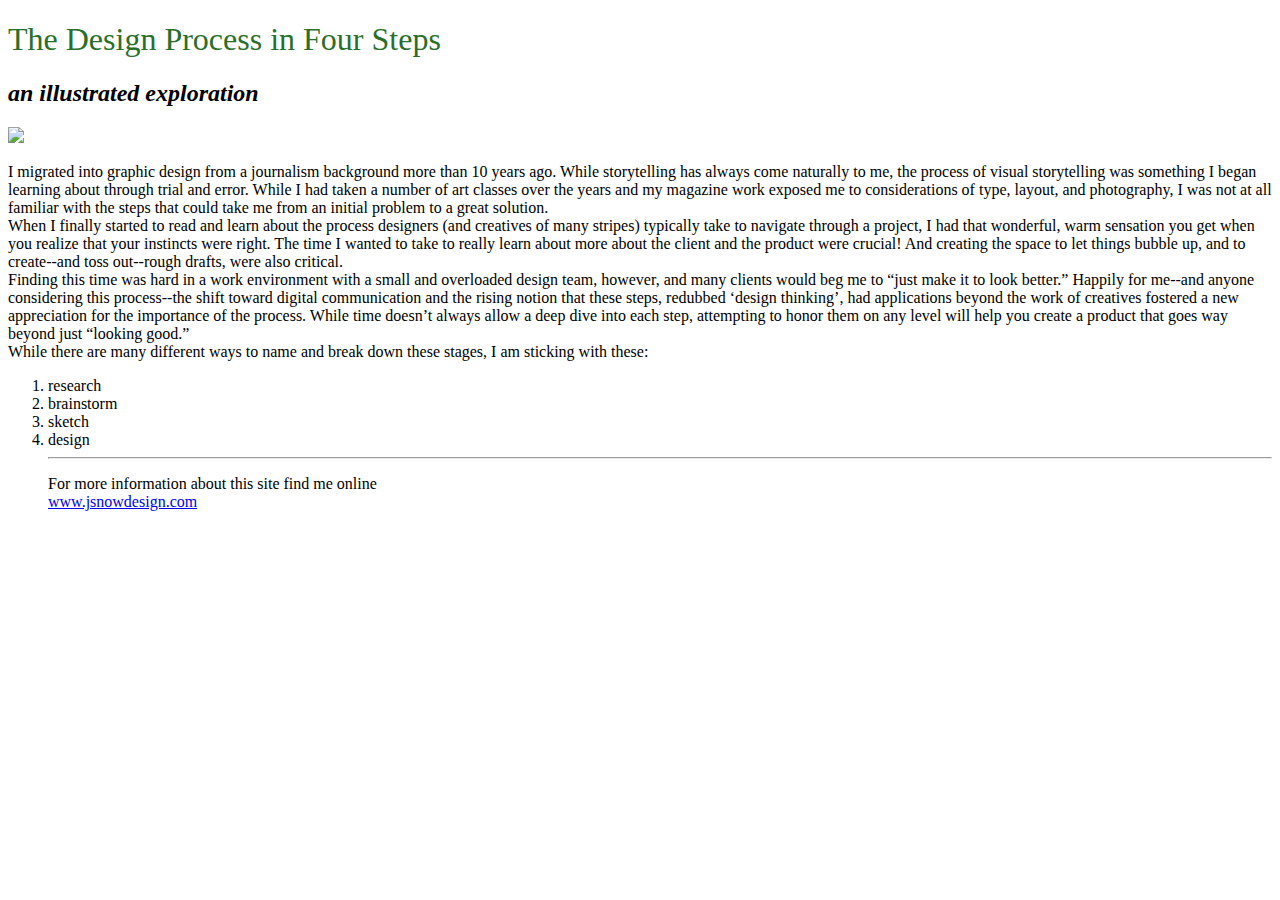
==== unit_3/index.html @ 246e0d0c "unit 3 new draft" ====
<!DOCTYPE html>
<html>
<head>
	<link rel="stylesheet" type="text/css" href="css/style.css">
<title>The Design Process</title>
<body>
	<h1>The Design Process in Four Steps</h1>
	<h2 id="tagline">an illustrated exploration</h2>
	<img src=“images/1234_header.png”>

	<p>I migrated into graphic design from a journalism background more than 10 years ago. While storytelling has always come naturally to me, the process of visual storytelling was something I began learning about through trial and error. While I had taken a number of art classes over the years and my magazine work exposed me to considerations of type, layout, and photography, I was not at all familiar with the steps that could take me from an initial problem to a great solution.<br>


	When I finally started to read and learn about the process designers (and creatives of many stripes) typically take to navigate through a project, I had that wonderful, warm sensation you get when you realize that your instincts were right. The time I wanted to take to really learn about more about the client and the product were crucial! And creating the space to let things bubble up, and to create--and toss out--rough drafts, were also critical.<br>


	Finding this time was hard in a work environment with a small and overloaded design team, however, and many clients would beg me to “just make it to look better.” Happily for me--and anyone considering this process--the shift toward digital communication and the rising notion that these steps, redubbed ‘design thinking’, had applications beyond the work of creatives fostered a new appreciation for the importance of the process. While time doesn’t always allow a deep dive into each step, attempting to honor them on any level will help you create a product that goes way beyond just “looking good.”<br>

	While there are many different ways to name and break down these stages, I am sticking with these:<br>
	</p>
	<ol>
	<li>research</li>
	<li>brainstorm</li>
	<li>sketch</li>
	<li>design</li>
<hr>
<p>For more information about this site find me online<br>
<a href="www.jsnowdesign.com">www.jsnowdesign.com</a></p>

</body>
</html>
---- unit_3/css/style.css ----
body {
    background-color: white;
    font-family: Open Sans:;
    font-size: 11;
    text-align: left;
    font-weight: 18;
}

h1 {
    color: #296F2A;
    font-size: 20;
    text-align: left;
    font-family: Open Sans;
    font-weight: 18;
}

#tagline {
	font-style: italic
}
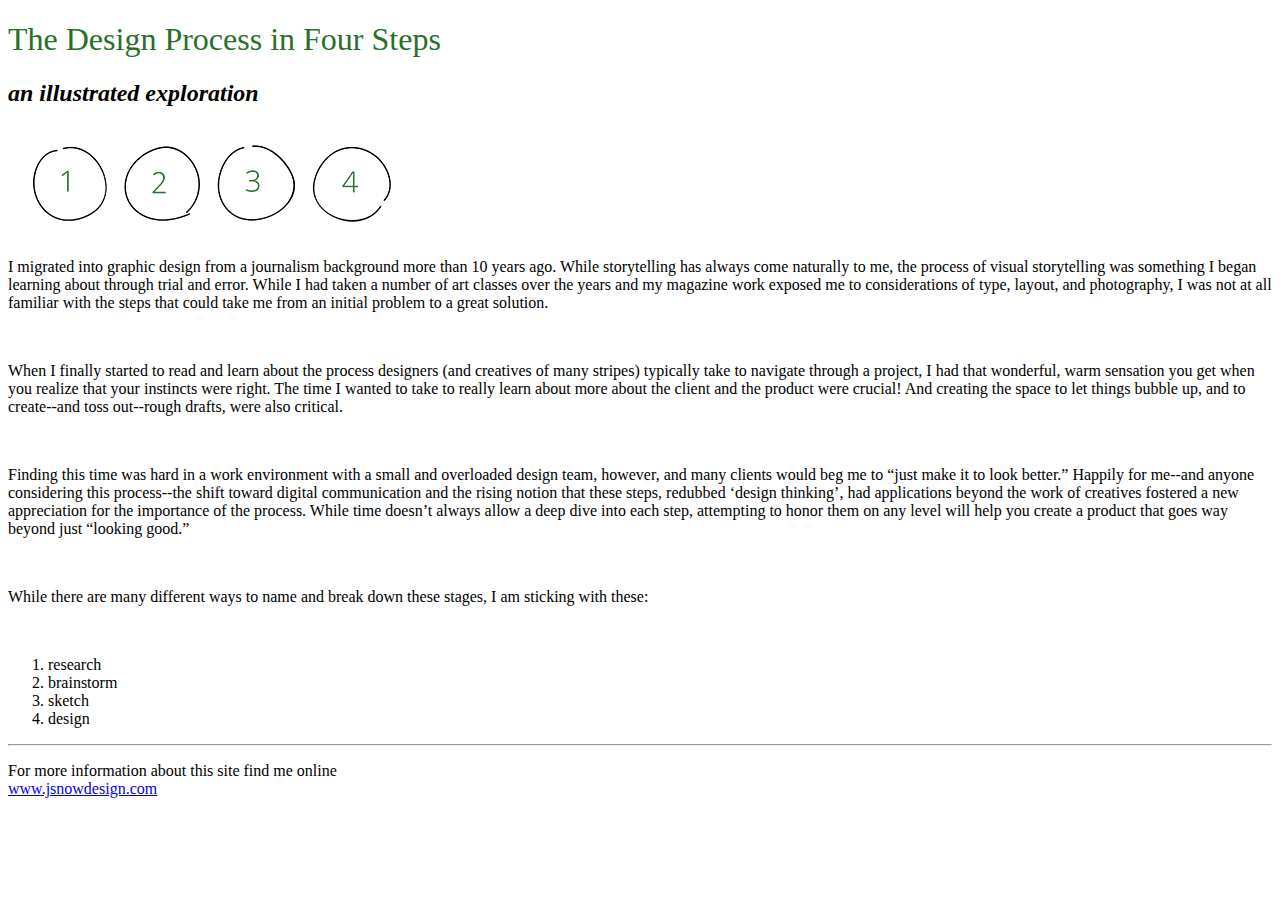
==== commit edbd7283: "changes" ====
--- a/unit_3/index.html
+++ b/unit_3/index.html
@@ -1,28 +1,30 @@
 <!DOCTYPE html>
 <html>
 <head>
-	<link rel="stylesheet" type="text/css" href="css/style.css">
+<link rel="stylesheet" type="text/css" href="css/style.css">
 <title>The Design Process</title>
 <body>
 	<h1>The Design Process in Four Steps</h1>
 	<h2 id="tagline">an illustrated exploration</h2>
-	<img src=“images/1234_header.png”>
+	<img src="images/header.png">
 
-	<p>I migrated into graphic design from a journalism background more than 10 years ago. While storytelling has always come naturally to me, the process of visual storytelling was something I began learning about through trial and error. While I had taken a number of art classes over the years and my magazine work exposed me to considerations of type, layout, and photography, I was not at all familiar with the steps that could take me from an initial problem to a great solution.<br>
+	<p>I migrated into graphic design from a journalism background more than 10 years ago. While storytelling has always come naturally to me, the process of visual storytelling was something I began learning about through trial and error. While I had taken a number of art classes over the years and my magazine work exposed me to considerations of type, layout, and photography, I was not at all familiar with the steps that could take me from an initial problem to a great solution.</p><br>
 
 
-	When I finally started to read and learn about the process designers (and creatives of many stripes) typically take to navigate through a project, I had that wonderful, warm sensation you get when you realize that your instincts were right. The time I wanted to take to really learn about more about the client and the product were crucial! And creating the space to let things bubble up, and to create--and toss out--rough drafts, were also critical.<br>
+
+	<p>When I finally started to read and learn about the process designers (and creatives of many stripes) typically take to navigate through a project, I had that wonderful, warm sensation you get when you realize that your instincts were right. The time I wanted to take to really learn about more about the client and the product were crucial! And creating the space to let things bubble up, and to create--and toss out--rough drafts, were also critical.</p><br>
 
 
-	Finding this time was hard in a work environment with a small and overloaded design team, however, and many clients would beg me to “just make it to look better.” Happily for me--and anyone considering this process--the shift toward digital communication and the rising notion that these steps, redubbed ‘design thinking’, had applications beyond the work of creatives fostered a new appreciation for the importance of the process. While time doesn’t always allow a deep dive into each step, attempting to honor them on any level will help you create a product that goes way beyond just “looking good.”<br>
 
-	While there are many different ways to name and break down these stages, I am sticking with these:<br>
-	</p>
+	<p>Finding this time was hard in a work environment with a small and overloaded design team, however, and many clients would beg me to “just make it to look better.” Happily for me--and anyone considering this process--the shift toward digital communication and the rising notion that these steps, redubbed ‘design thinking’, had applications beyond the work of creatives fostered a new appreciation for the importance of the process. While time doesn’t always allow a deep dive into each step, attempting to honor them on any level will help you create a product that goes way beyond just “looking good.”</p><br>
+
+	<p>While there are many different ways to name and break down these stages, I am sticking with these:</p><br>
 	<ol>
 	<li>research</li>
 	<li>brainstorm</li>
 	<li>sketch</li>
 	<li>design</li>
+</ol>
 <hr>
 <p>For more information about this site find me online<br>
 <a href="www.jsnowdesign.com">www.jsnowdesign.com</a></p>
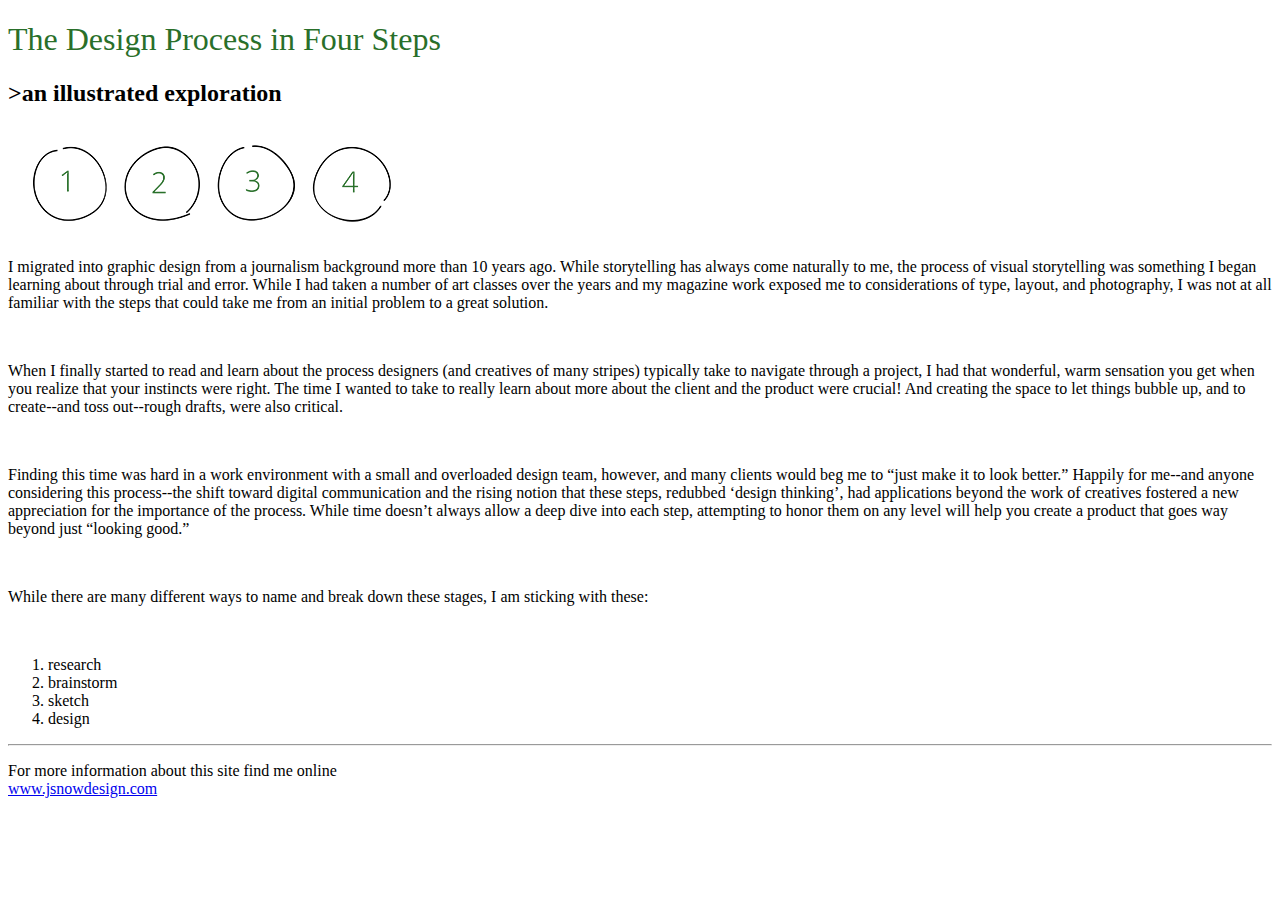
==== commit 4039cec6: "typesetting 1" ====
--- a/unit_3/index.html
+++ b/unit_3/index.html
@@ -5,15 +5,13 @@
 <title>The Design Process</title>
 <body>
 	<h1>The Design Process in Four Steps</h1>
-	<h2 id="tagline">an illustrated exploration</h2>
+	<h2>>an illustrated exploration</h2>
 	<img src="images/header.png">
 
 	<p>I migrated into graphic design from a journalism background more than 10 years ago. While storytelling has always come naturally to me, the process of visual storytelling was something I began learning about through trial and error. While I had taken a number of art classes over the years and my magazine work exposed me to considerations of type, layout, and photography, I was not at all familiar with the steps that could take me from an initial problem to a great solution.</p><br>
 
 
-
 	<p>When I finally started to read and learn about the process designers (and creatives of many stripes) typically take to navigate through a project, I had that wonderful, warm sensation you get when you realize that your instincts were right. The time I wanted to take to really learn about more about the client and the product were crucial! And creating the space to let things bubble up, and to create--and toss out--rough drafts, were also critical.</p><br>
-
 
 
 	<p>Finding this time was hard in a work environment with a small and overloaded design team, however, and many clients would beg me to “just make it to look better.” Happily for me--and anyone considering this process--the shift toward digital communication and the rising notion that these steps, redubbed ‘design thinking’, had applications beyond the work of creatives fostered a new appreciation for the importance of the process. While time doesn’t always allow a deep dive into each step, attempting to honor them on any level will help you create a product that goes way beyond just “looking good.”</p><br>
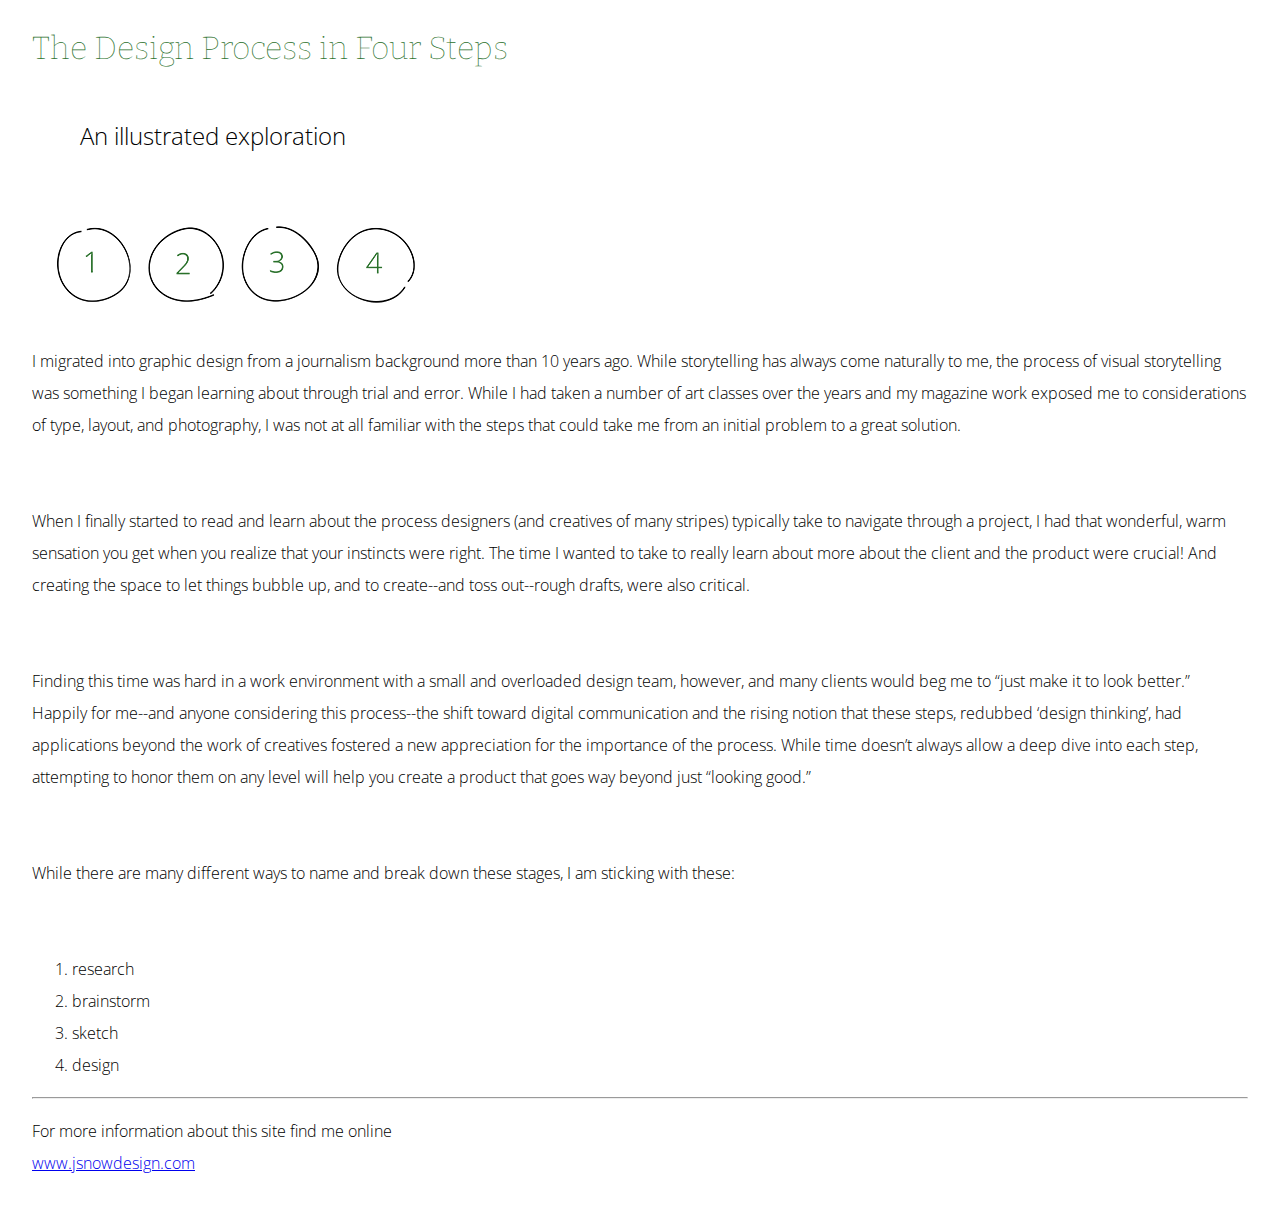
==== commit 3ba1835d: "typesetting 4" ====
--- a/unit_3/index.html
+++ b/unit_3/index.html
@@ -5,7 +5,7 @@
 <title>The Design Process</title>
 <body>
 	<h1>The Design Process in Four Steps</h1>
-	<h2>>an illustrated exploration</h2>
+	<h2>An illustrated exploration</h2>
 	<img src="images/header.png">
 
 	<p>I migrated into graphic design from a journalism background more than 10 years ago. While storytelling has always come naturally to me, the process of visual storytelling was something I began learning about through trial and error. While I had taken a number of art classes over the years and my magazine work exposed me to considerations of type, layout, and photography, I was not at all familiar with the steps that could take me from an initial problem to a great solution.</p><br>
--- a/unit_3/css/style.css
+++ b/unit_3/css/style.css
@@ -1,20 +1,32 @@
+@import url('https://fonts.googleapis.com/css?family=Bitter|Open+Sans');
+
+
 body {
     background-color: white;
-    font-family: Open Sans:;
-    font-size: 11;
+    font-family: 'Open Sans', sans-serif;
+    font-size: 12;
     text-align: left;
     font-weight: 18;
+    line-height: 2em;
+    margin: 2em;
 }
 
 h1 {
     color: #296F2A;
-    font-size: 20;
+    font-size: 25;
     text-align: left;
-    font-family: Open Sans;
+    font-family: 'Bitter', sans-serif;
     font-weight: 18;
 }
 
-#tagline {
-	font-style: italic
+h2 {
+	font-family: 'Open Sans', sans-serif;
+    font-size: 14;
+    text-align: left;
+    font-weight: 18;
+    line-height: 2em;
+    margin: 2em;
 }
 
+font-family: 'Bitter', serif;
+font-family: 'Open Sans', sans-serif;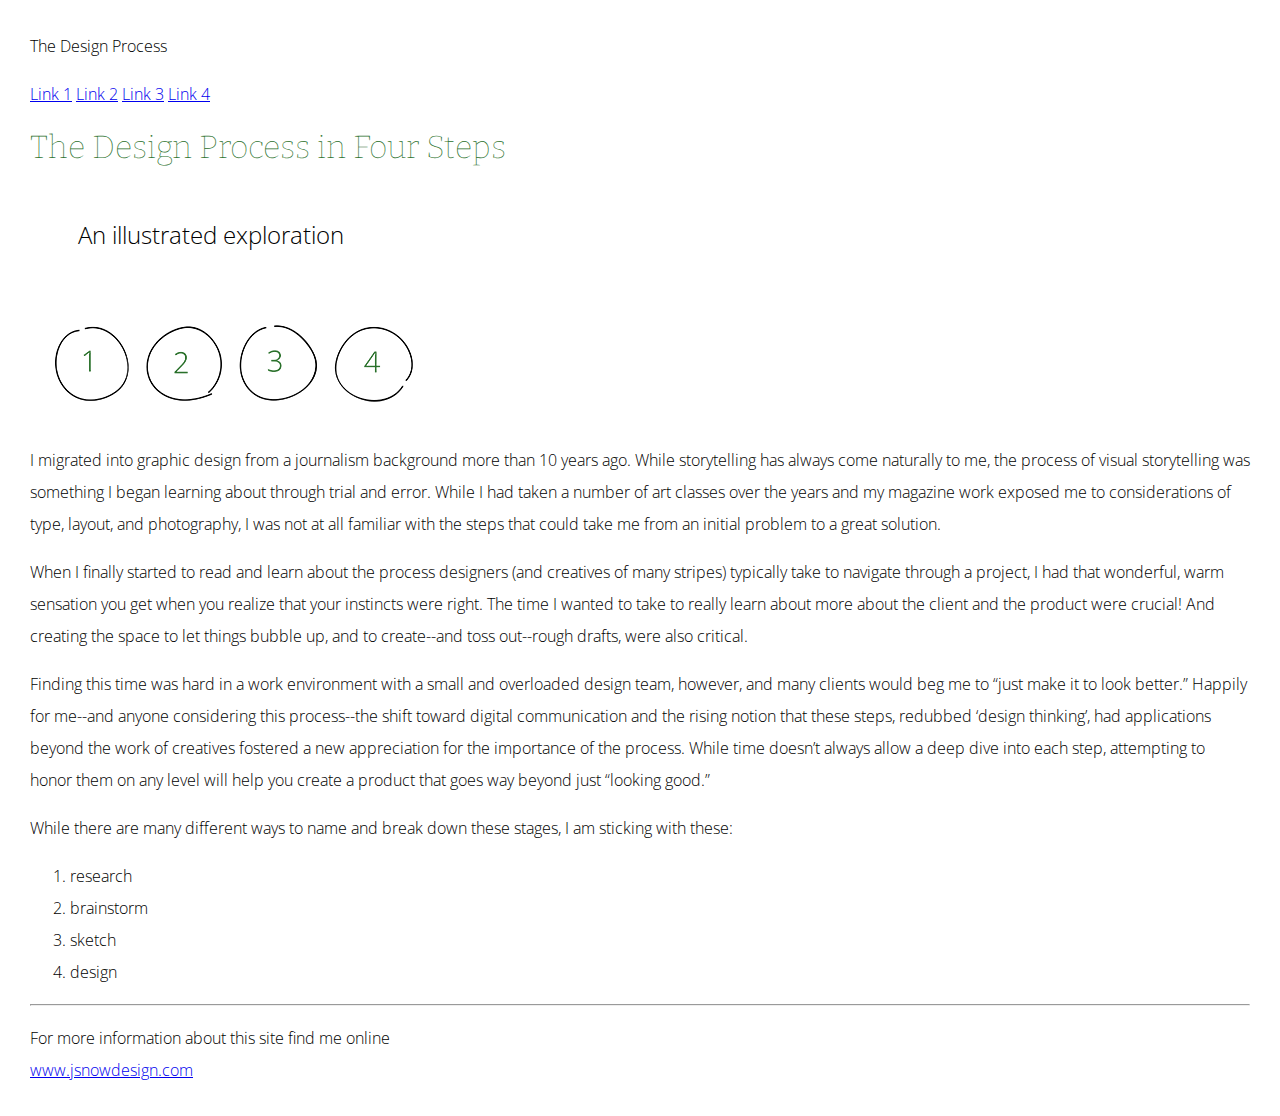
==== commit 01fcd437: "Merge pull request #1 from jhumbrac/patch-1" ====
--- a/unit_3/index.html
+++ b/unit_3/index.html
@@ -1,31 +1,43 @@
 <!DOCTYPE html>
 <html>
 <head>
-<link rel="stylesheet" type="text/css" href="css/style.css">
-<title>The Design Process</title>
+	<link rel="stylesheet" type="text/css" href="css/style.css">
+	<title>The Design Process</title>
+</head>
 <body>
+	<header>
+		<p class="logo">The Design Process</p>
+		<nav>
+			<a href="#">Link 1</a>
+			<a href="#">Link 2</a>
+			<a href="#">Link 3</a>
+			<a href="#">Link 4</a>
+		</nav>
+	</header>
+	
 	<h1>The Design Process in Four Steps</h1>
 	<h2>An illustrated exploration</h2>
 	<img src="images/header.png">
 
-	<p>I migrated into graphic design from a journalism background more than 10 years ago. While storytelling has always come naturally to me, the process of visual storytelling was something I began learning about through trial and error. While I had taken a number of art classes over the years and my magazine work exposed me to considerations of type, layout, and photography, I was not at all familiar with the steps that could take me from an initial problem to a great solution.</p><br>
+	<p>I migrated into graphic design from a journalism background more than 10 years ago. While storytelling has always come naturally to me, the process of visual storytelling was something I began learning about through trial and error. While I had taken a number of art classes over the years and my magazine work exposed me to considerations of type, layout, and photography, I was not at all familiar with the steps that could take me from an initial problem to a great solution.</p>
 
 
-	<p>When I finally started to read and learn about the process designers (and creatives of many stripes) typically take to navigate through a project, I had that wonderful, warm sensation you get when you realize that your instincts were right. The time I wanted to take to really learn about more about the client and the product were crucial! And creating the space to let things bubble up, and to create--and toss out--rough drafts, were also critical.</p><br>
+	<p>When I finally started to read and learn about the process designers (and creatives of many stripes) typically take to navigate through a project, I had that wonderful, warm sensation you get when you realize that your instincts were right. The time I wanted to take to really learn about more about the client and the product were crucial! And creating the space to let things bubble up, and to create--and toss out--rough drafts, were also critical.</p>
 
 
-	<p>Finding this time was hard in a work environment with a small and overloaded design team, however, and many clients would beg me to “just make it to look better.” Happily for me--and anyone considering this process--the shift toward digital communication and the rising notion that these steps, redubbed ‘design thinking’, had applications beyond the work of creatives fostered a new appreciation for the importance of the process. While time doesn’t always allow a deep dive into each step, attempting to honor them on any level will help you create a product that goes way beyond just “looking good.”</p><br>
+	<p>Finding this time was hard in a work environment with a small and overloaded design team, however, and many clients would beg me to “just make it to look better.” Happily for me--and anyone considering this process--the shift toward digital communication and the rising notion that these steps, redubbed ‘design thinking’, had applications beyond the work of creatives fostered a new appreciation for the importance of the process. While time doesn’t always allow a deep dive into each step, attempting to honor them on any level will help you create a product that goes way beyond just “looking good.”</p>
 
-	<p>While there are many different ways to name and break down these stages, I am sticking with these:</p><br>
+	<p>While there are many different ways to name and break down these stages, I am sticking with these:</p>
 	<ol>
-	<li>research</li>
-	<li>brainstorm</li>
-	<li>sketch</li>
-	<li>design</li>
-</ol>
-<hr>
-<p>For more information about this site find me online<br>
-<a href="www.jsnowdesign.com">www.jsnowdesign.com</a></p>
-
+		<li>research</li>
+		<li>brainstorm</li>
+		<li>sketch</li>
+		<li>design</li>
+	</ol>
+	<hr>
+	<footer>
+		<p>For more information about this site find me online<br>
+		<a href="https://jsnowdesign.com/">www.jsnowdesign.com</a></p>
+	</footer>
 </body>
-</html>+</html>
--- a/unit_3/css/style.css
+++ b/unit_3/css/style.css
@@ -8,12 +8,12 @@
     text-align: left;
     font-weight: 18;
     line-height: 2em;
-    margin: 2em;
+    margin: 30px;
 }
 
 h1 {
     color: #296F2A;
-    font-size: 25;
+    font-size: 30;
     text-align: left;
     font-family: 'Bitter', sans-serif;
     font-weight: 18;
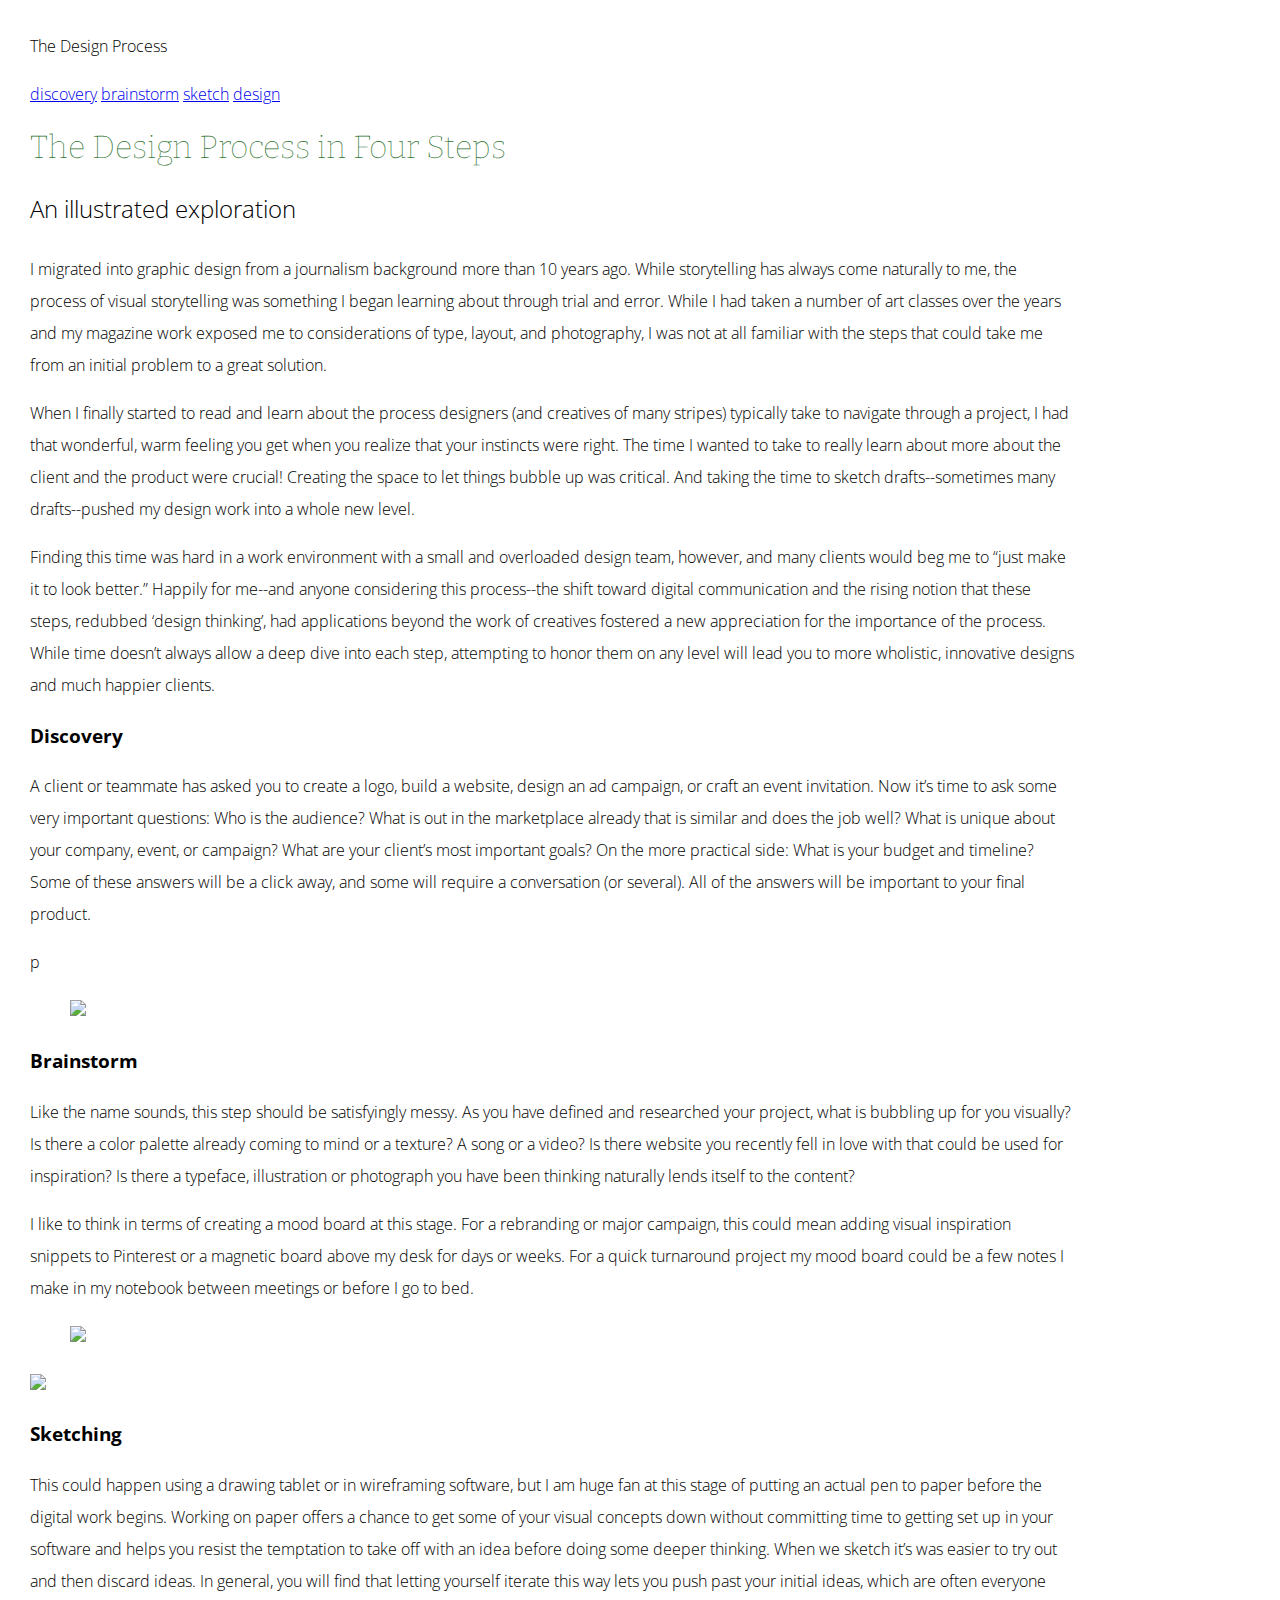
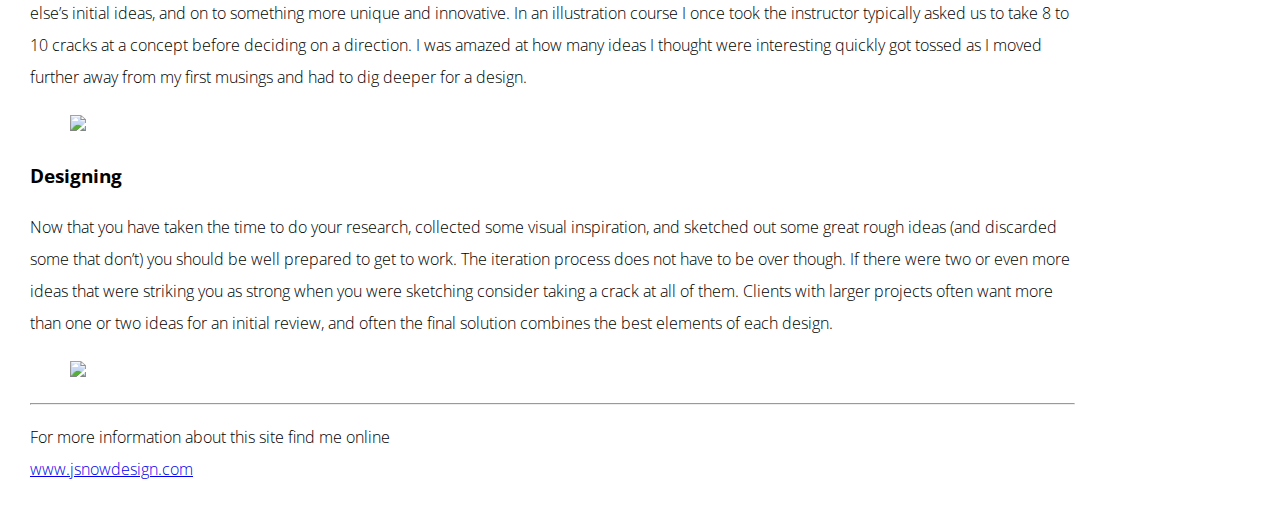
==== commit f944d5e8: "unit 5 update" ====
--- a/unit_3/index.html
+++ b/unit_3/index.html
@@ -4,40 +4,89 @@
 	<link rel="stylesheet" type="text/css" href="css/style.css">
 	<title>The Design Process</title>
 </head>
-<body>
+<div class="wrapper">
+	<body>
 	<header>
 		<p class="logo">The Design Process</p>
 		<nav>
-			<a href="#">Link 1</a>
-			<a href="#">Link 2</a>
-			<a href="#">Link 3</a>
-			<a href="#">Link 4</a>
+			<a href="#">discovery</a>
+			<a href="#">brainstorm</a>
+			<a href="#">sketch</a>
+			<a href="#">design</a>
 		</nav>
 	</header>
+
+	<main>
 	
-	<h1>The Design Process in Four Steps</h1>
-	<h2>An illustrated exploration</h2>
-	<img src="images/header.png">
+		<article id="intro">
+			<h1>The Design Process in Four Steps</h1>
+			<h2>An illustrated exploration</h2>
 
-	<p>I migrated into graphic design from a journalism background more than 10 years ago. While storytelling has always come naturally to me, the process of visual storytelling was something I began learning about through trial and error. While I had taken a number of art classes over the years and my magazine work exposed me to considerations of type, layout, and photography, I was not at all familiar with the steps that could take me from an initial problem to a great solution.</p>
+			<p>I migrated into graphic design from a journalism background more than 10 years ago. While storytelling has always come naturally to me, the process of visual storytelling was something I began learning about through trial and error. While I had taken a number of art classes over the years and my magazine work exposed me to considerations of type, layout, and photography, I was not at all familiar with the steps that could take me from an initial problem to a great solution.</p>
 
 
-	<p>When I finally started to read and learn about the process designers (and creatives of many stripes) typically take to navigate through a project, I had that wonderful, warm sensation you get when you realize that your instincts were right. The time I wanted to take to really learn about more about the client and the product were crucial! And creating the space to let things bubble up, and to create--and toss out--rough drafts, were also critical.</p>
+			<p>When I finally started to read and learn about the process designers (and creatives of many stripes) typically take to navigate through a project, I had that wonderful, warm feeling you get when you realize that your instincts were right. The time I wanted to take to really learn about more about the client and the product were crucial! Creating the space to let things bubble up was critical. And taking the time to sketch drafts--sometimes many drafts--pushed my design work into a whole new level.</p>
 
 
-	<p>Finding this time was hard in a work environment with a small and overloaded design team, however, and many clients would beg me to “just make it to look better.” Happily for me--and anyone considering this process--the shift toward digital communication and the rising notion that these steps, redubbed ‘design thinking’, had applications beyond the work of creatives fostered a new appreciation for the importance of the process. While time doesn’t always allow a deep dive into each step, attempting to honor them on any level will help you create a product that goes way beyond just “looking good.”</p>
+			<p>Finding this time was hard in a work environment with a small and overloaded design team, however, and many clients would beg me to “just make it to look better.” Happily for me--and anyone considering this process--the shift toward digital communication and the rising notion that these steps, redubbed ‘design thinking’, had applications beyond the work of creatives fostered a new appreciation for the importance of the process. While time doesn’t always allow a deep dive into each step, attempting to honor them on any level will lead you to more wholistic, innovative designs and much happier clients.</p>
+		</article>
 
-	<p>While there are many different ways to name and break down these stages, I am sticking with these:</p>
-	<ol>
-		<li>research</li>
-		<li>brainstorm</li>
-		<li>sketch</li>
-		<li>design</li>
-	</ol>
-	<hr>
-	<footer>
-		<p>For more information about this site find me online<br>
-		<a href="https://jsnowdesign.com/">www.jsnowdesign.com</a></p>
-	</footer>
+		<article id="discovery">
+			<h3>Discovery</h3>
+
+			<p>A client or teammate has asked you to create a logo, build a website, design an ad campaign, or craft an event invitation. Now it’s time to ask some very important questions: Who is the audience? What is out in the marketplace already that is similar and does the job well? What is unique about your company, event, or campaign? What are your client’s most important goals? On the more practical side: What is your budget and timeline? Some of these answers will be a click away, and some will require a conversation (or several). All of the answers will be important to your final product.</p>p
+
+		<figure>	
+			<img src="images/discovery.png">
+		</figure>
+
+		</article>
+
+		<article id="brainstorm">
+			<h3>Brainstorm</h3>
+
+			<p>Like the name sounds, this step should be satisfyingly messy. As you have defined and researched your project, what is bubbling up for you visually? Is there a color palette already coming to mind or a texture? A song or a video? Is there website you recently fell in love with that could be used for inspiration? Is there a typeface, illustration or photograph you have been thinking naturally lends itself to the content?</p>
+
+			<p>I like to think in terms of creating a mood board at this stage. For a rebranding or major campaign, this could mean adding visual inspiration snippets to Pinterest or a magnetic board above my desk for days or weeks. For a quick turnaround project my mood board could be a few notes I make in my notebook between meetings or before I go to bed.</p>
+		
+		<figure>
+			<img src="images/brainstorm.png">
+		</figure>
+
+		</article>
+
+		<article id="sketch">
+			<img src="images/brainstorm.png">
+
+			<h3>Sketching</h3>
+
+			<p>This could happen using a drawing tablet or in wireframing software, but I am huge fan at this stage of putting an actual pen to paper before the digital work begins. Working on paper offers a chance to get some of your visual concepts down without committing time to getting set up in your software and helps you resist the temptation to take off with an idea before doing some deeper thinking. When we sketch it’s was easier to try out and then discard ideas. In general, you will find that letting yourself iterate this way lets you push past your initial ideas, which are often everyone else’s initial ideas, and on to something more unique and innovative. In an illustration course I once took the instructor typically asked us to take 8 to 10 cracks at a concept before deciding on a direction. I was amazed at how many ideas I thought were interesting quickly got tossed as I moved further away from my first musings and had to dig deeper for a design.</p>
+
+		<figure>
+			<img src="images/sketch.png">
+		</figure>
+
+		</article>
+
+		<article id="design">
+
+			<h3>Designing</h3>
+
+			<p>Now that you have taken the time to do your research, collected some visual inspiration, and sketched out some great rough ideas (and discarded some that don’t) you should be well prepared to get to work. The iteration process does not have to be over though. If there were two or even more ideas that were striking you as strong when you were sketching consider taking a crack at all of them. Clients with larger projects often want more than one or two ideas for an initial review, and often the final solution combines the best elements of each design.</p>
+
+		<figure>
+			<img src="images/design.png">
+		</figure>
+
+		</article>
+
+		<hr>
+	</main>
+
+		<footer>
+			<p>For more information about this site find me online<br>
+			<a href="https://jsnowdesign.com/">www.jsnowdesign.com</a></p>
+		</footer>
+	</div>
 </body>
 </html>
--- a/unit_3/css/style.css
+++ b/unit_3/css/style.css
@@ -9,6 +9,7 @@
     font-weight: 18;
     line-height: 2em;
     margin: 30px;
+    margin-right: 205px
 }
 
 h1 {
@@ -25,8 +26,5 @@
     text-align: left;
     font-weight: 18;
     line-height: 2em;
-    margin: 2em;
 }
 
-font-family: 'Bitter', serif;
-font-family: 'Open Sans', sans-serif;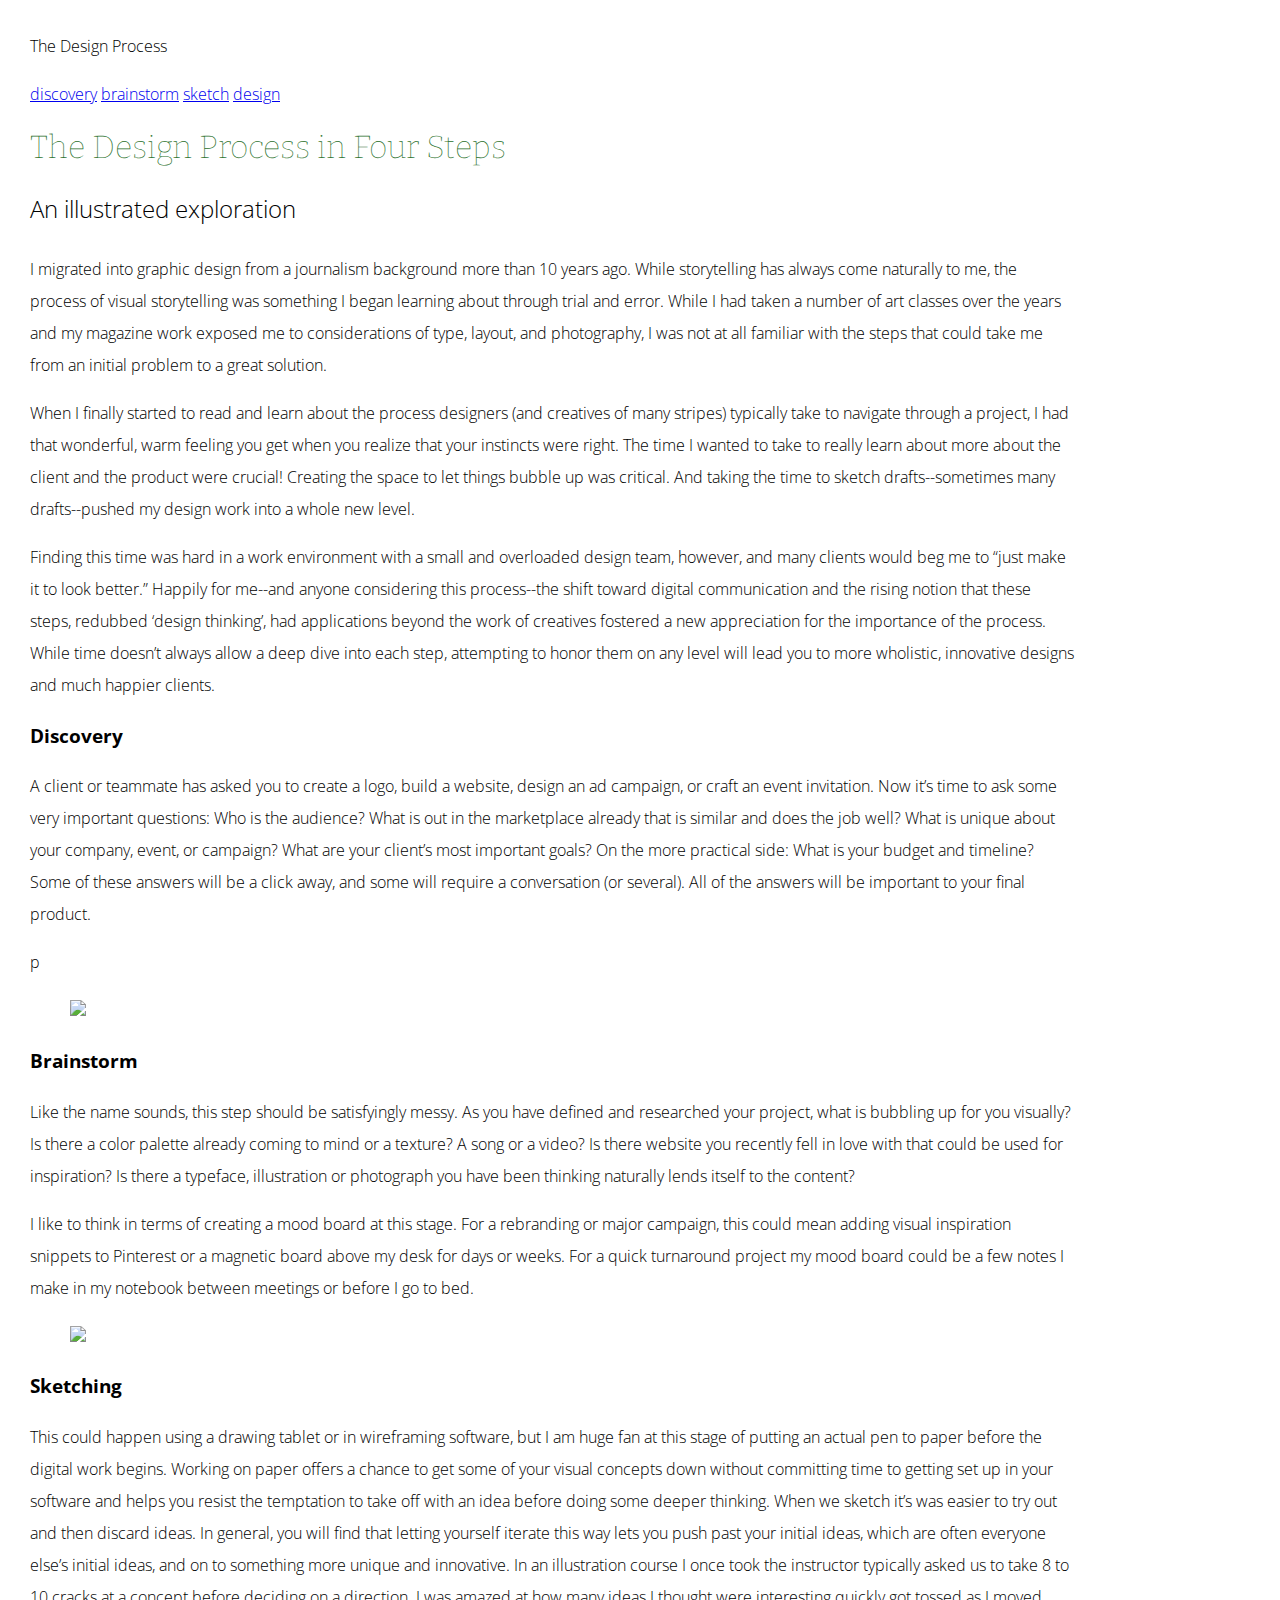
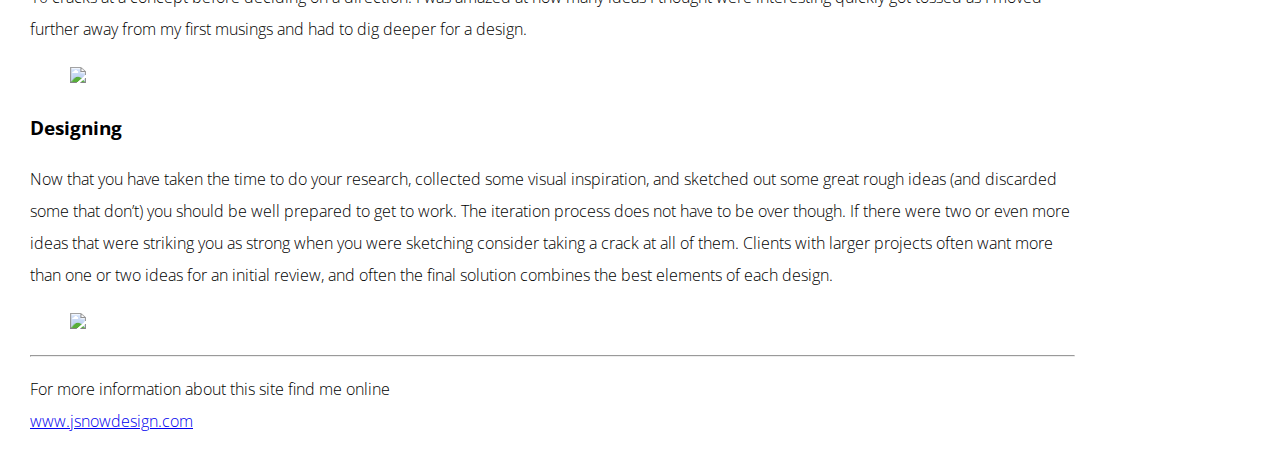
==== commit e5dad1c7: "unit 5 correct" ====
--- a/unit_3/index.html
+++ b/unit_3/index.html
@@ -56,7 +56,6 @@
 		</article>
 
 		<article id="sketch">
-			<img src="images/brainstorm.png">
 
 			<h3>Sketching</h3>
 
